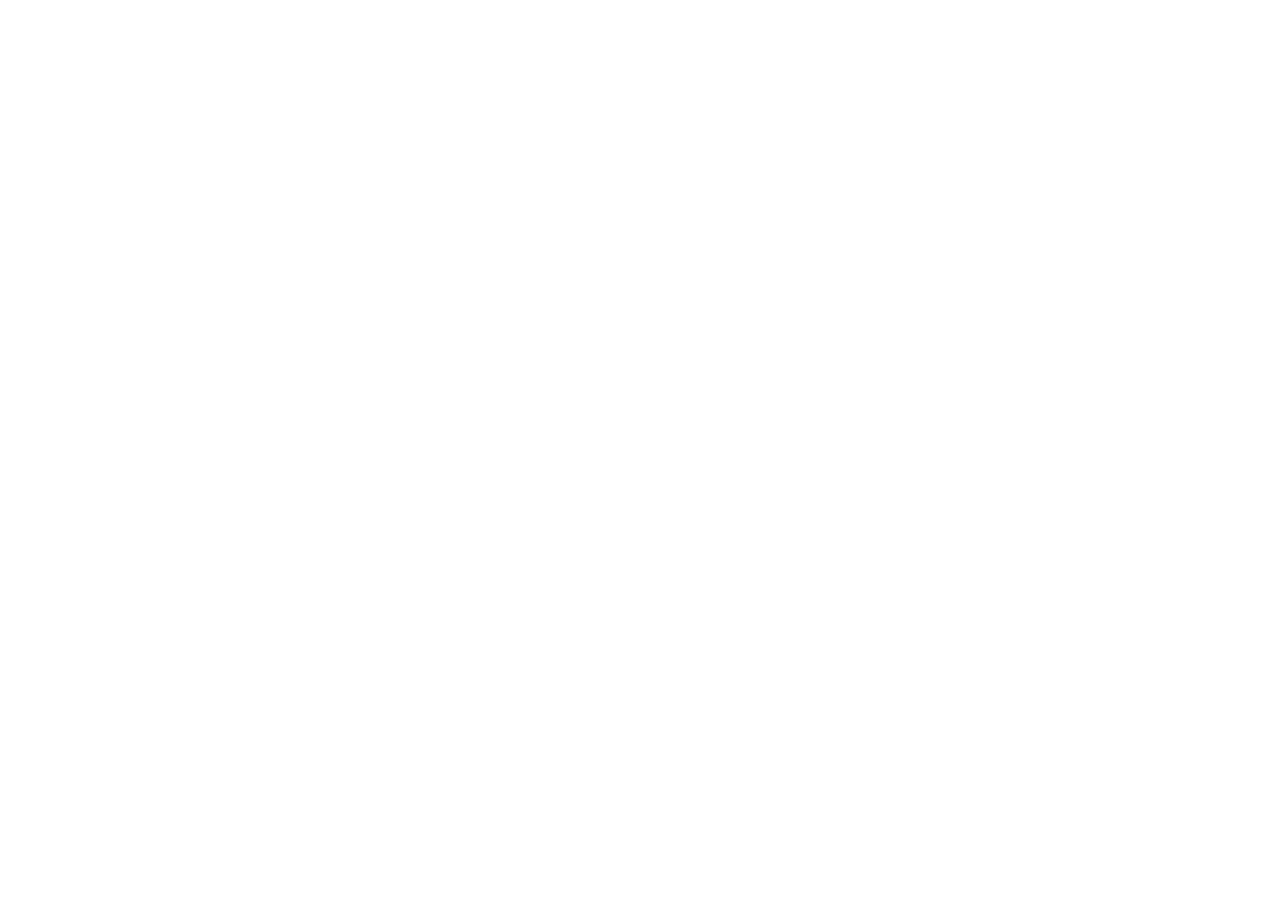
==== carRentals.html @ f55c1ff6 "Initial commit" ====
<!DOCTYPE html>
<html lang="en">
  <head>
    <meta charset="UTF-8" />
    <meta http-equiv="X-UA-Compatible" content="IE=edge" />
    <meta name="viewport" content="width=device-width, initial-scale=1.0" />
    <title>Car Rentals</title>
    <link
      href="https://cdn.jsdelivr.net/npm/bootstrap@5.3.0-alpha1/dist/css/bootstrap.min.css"
      rel="stylesheet"
      integrity="sha384-GLhlTQ8iRABdZLl6O3oVMWSktQOp6b7In1Zl3/Jr59b6EGGoI1aFkw7cmDA6j6gD"
      crossorigin="anonymous"
    />
  </head>
  <body>
    <script
      src="https://cdn.jsdelivr.net/npm/bootstrap@5.3.0-alpha1/dist/js/bootstrap.bundle.min.js"
      integrity="sha384-w76AqPfDkMBDXo30jS1Sgez6pr3x5MlQ1ZAGC+nuZB+EYdgRZgiwxhTBTkF7CXvN"
      crossorigin="anonymous"
    ></script>
  </body>
</html>
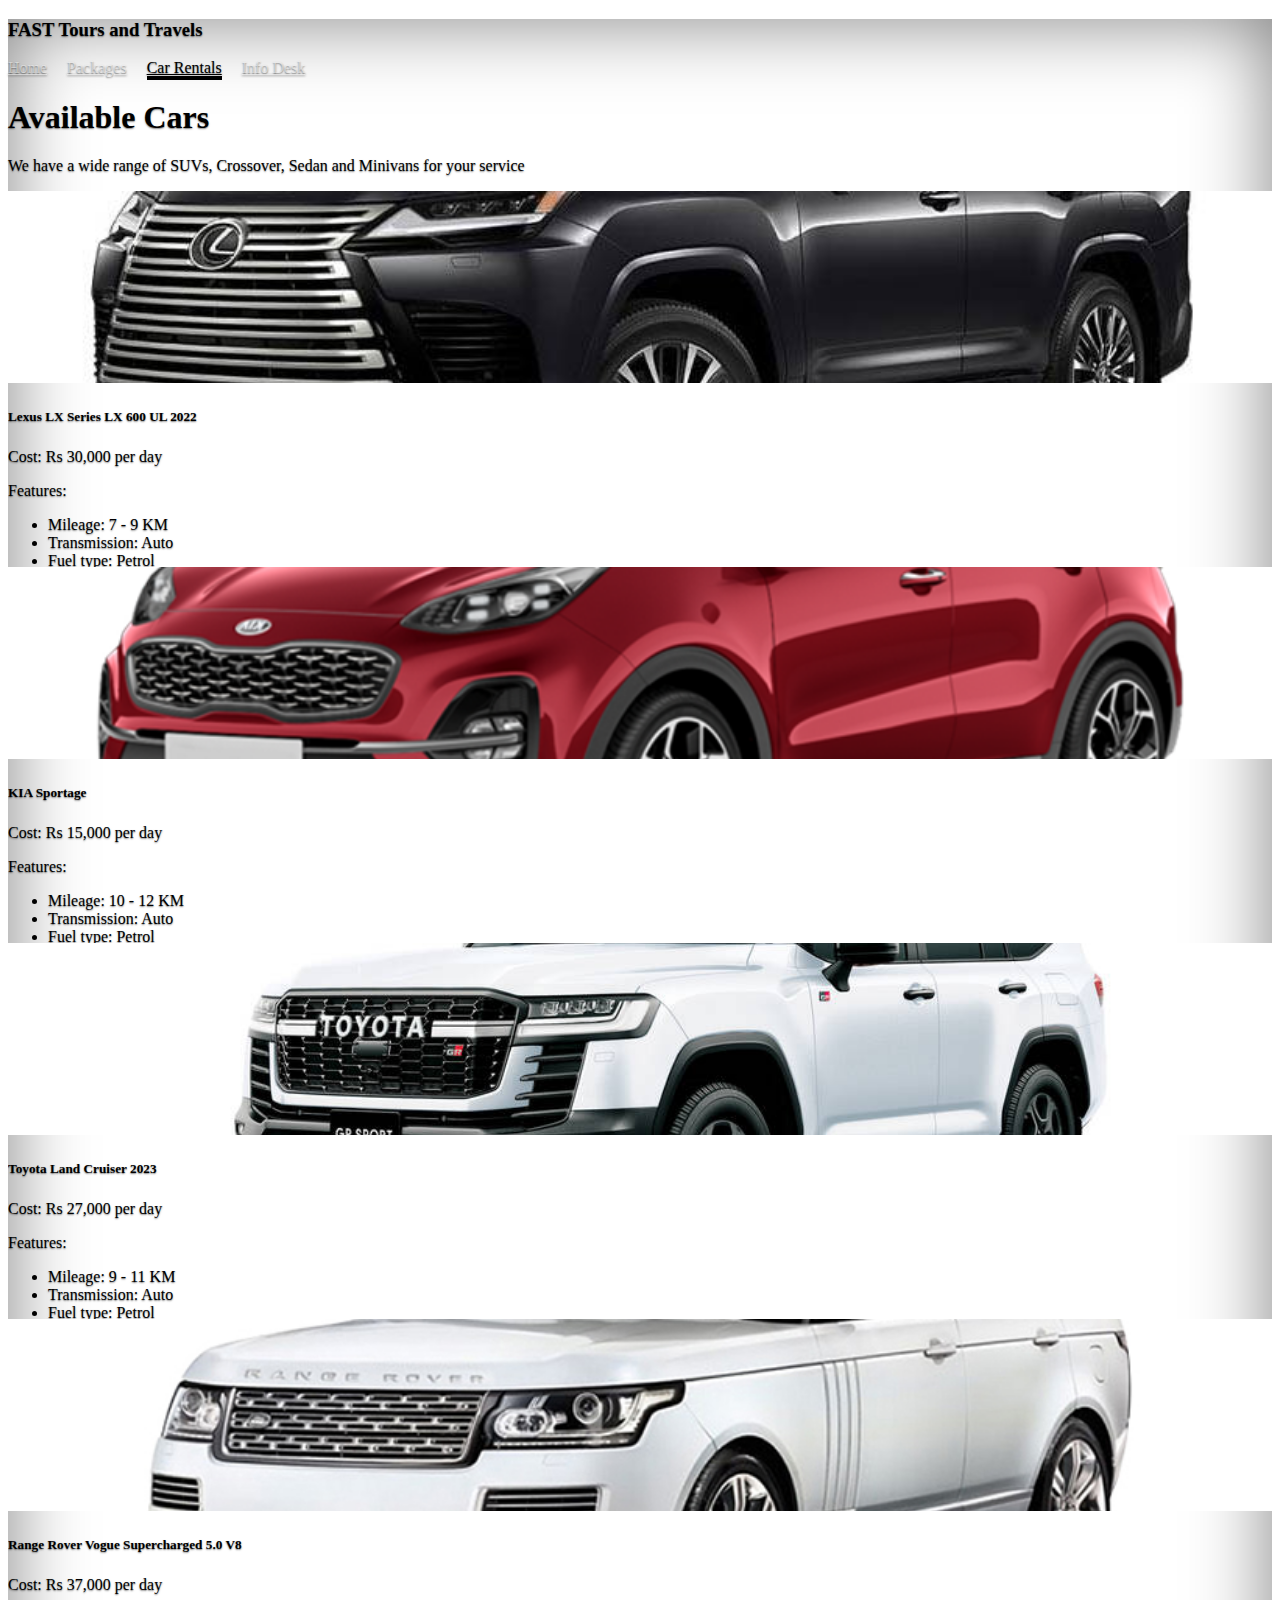
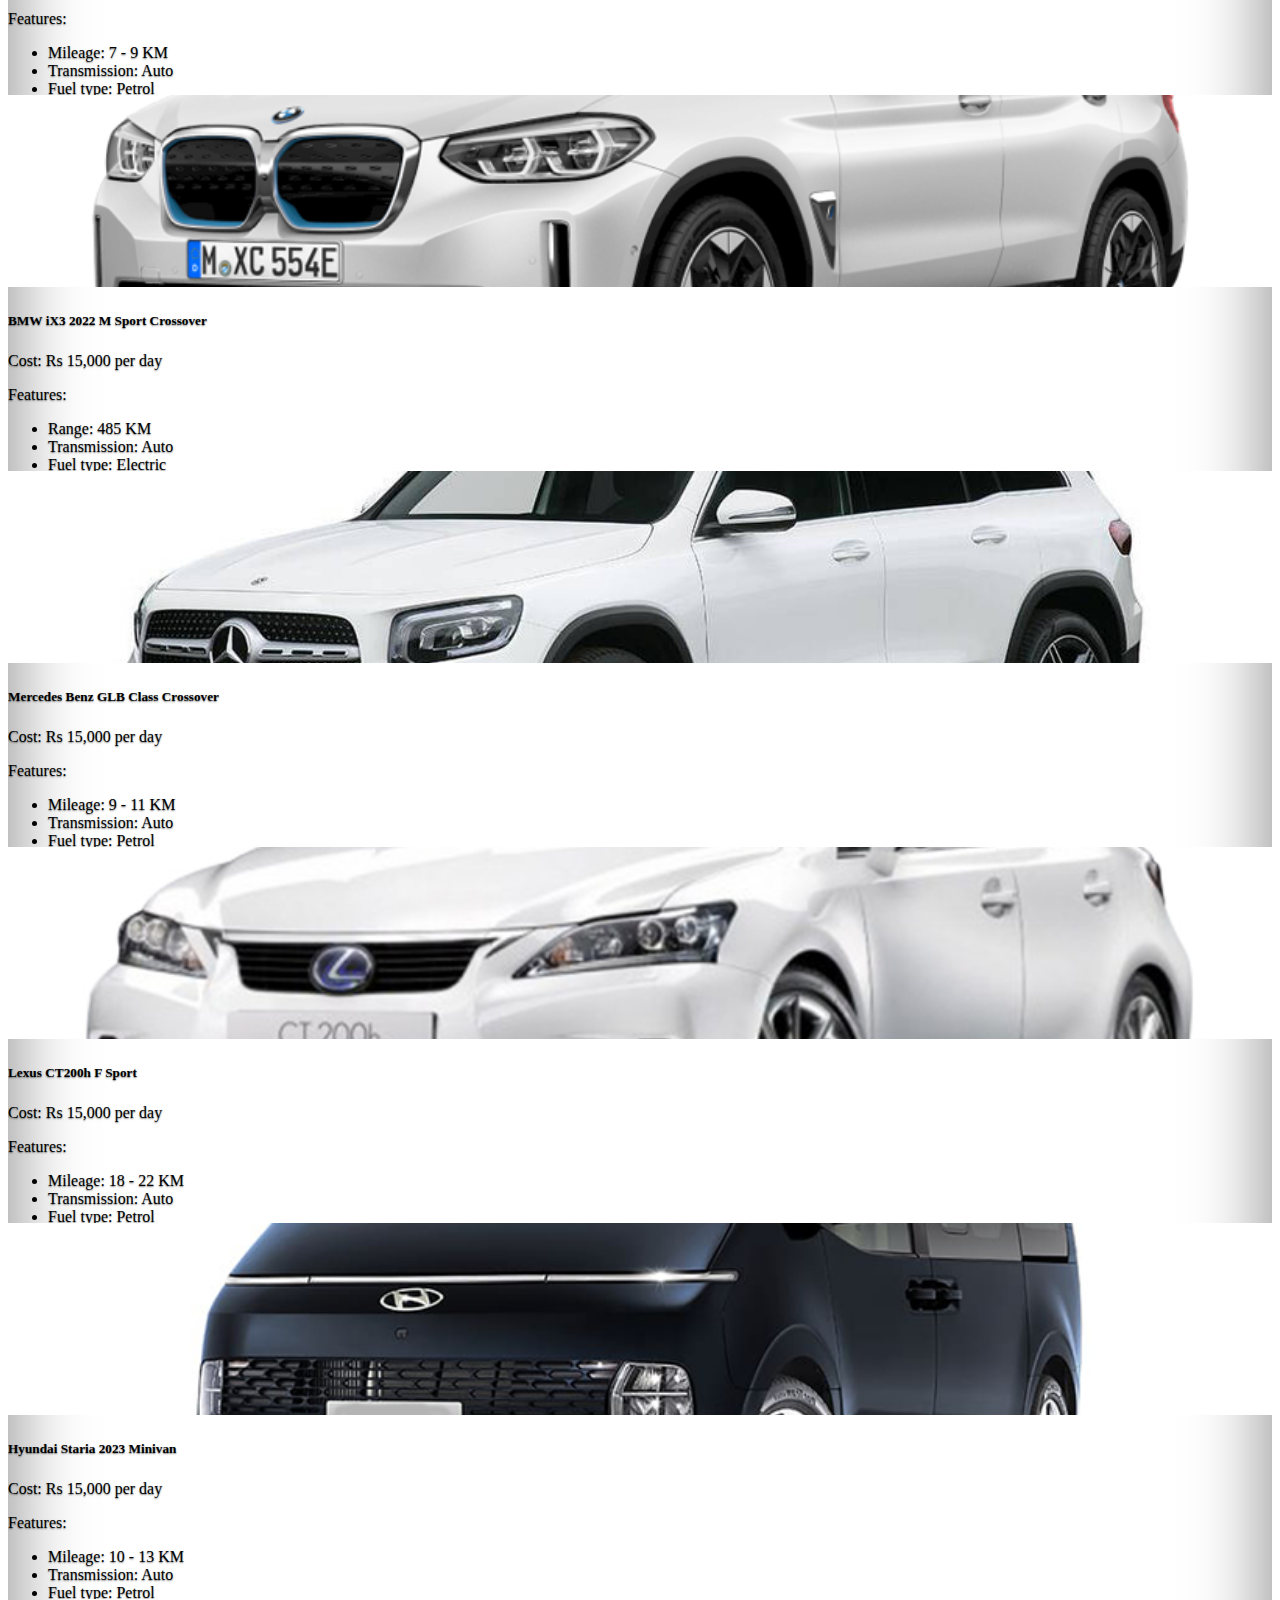
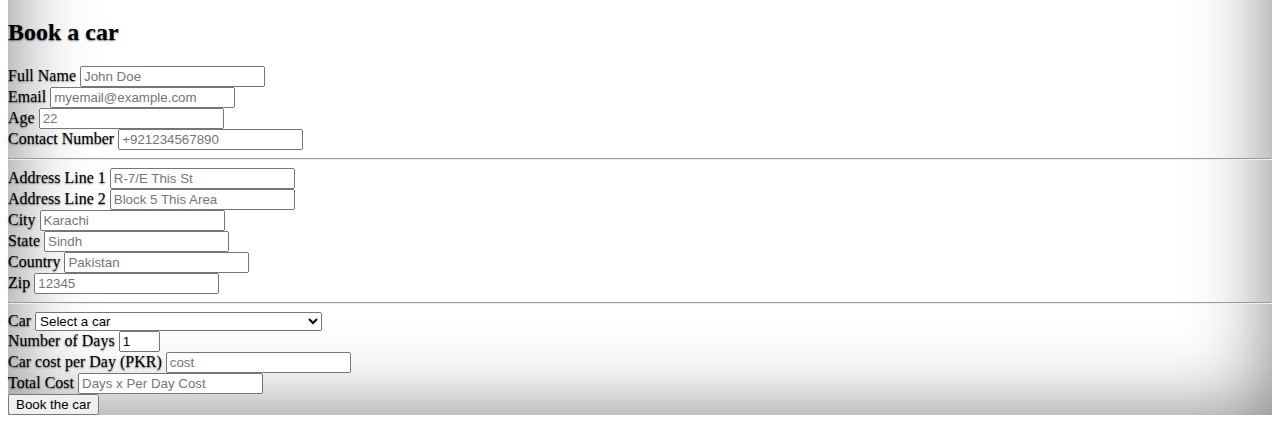
==== commit 0d0eed47: "project 1.0 complete" ====
--- a/carRentals.html
+++ b/carRentals.html
@@ -11,8 +11,556 @@
       integrity="sha384-GLhlTQ8iRABdZLl6O3oVMWSktQOp6b7In1Zl3/Jr59b6EGGoI1aFkw7cmDA6j6gD"
       crossorigin="anonymous"
     />
+    <link rel="stylesheet" href="index.css" />
+    <script src="carRentals.js"></script>
+    <style>
+      .nav-masthead {
+        color: rgb(0, 0, 0);
+      }
+
+      .nav-masthead .active {
+        color: rgb(0, 0, 0);
+        border-bottom-color: rgb(0, 0, 0);
+      }
+
+      /* Scrollbar */
+      ::-webkit-scrollbar {
+        width: 0.45rem;
+      }
+      ::-webkit-scrollbar-thumb {
+        background-color: rgba(27, 27, 27, 0.4);
+        border-radius: 3px;
+      }
+      ::-webkit-scrollbar-track {
+        background: transparent;
+      }
+
+      /* Chrome, Safari, Edge, Opera */
+      input::-webkit-outer-spin-button,
+      input::-webkit-inner-spin-button {
+        -webkit-appearance: none;
+      }
+
+      /* Firefox */
+      input[type="number"] {
+        -moz-appearance: textfield;
+      }
+
+      .card {
+        text-align: left;
+      }
+
+      .card-img-top {
+        width: 100%;
+        height: 15vw;
+        object-fit: cover;
+      }
+
+      .card-body {
+        height: 20vh;
+        overflow-y: scroll;
+      }
+    </style>
   </head>
-  <body>
+  <body class="text-center">
+    <!-- Navbar -->
+    <div
+      class="d-flex cover-container d-flex w-100 h-100 p-3 mx-auto flex-column"
+    >
+      <header class="mb-auto">
+        <div>
+          <h3 class="float-md-start mb-0">FAST Tours and Travels</h3>
+          <nav class="nav nav-masthead justify-content-center float-md-end">
+            <a
+              class="nav-link fw-bold py-1 px-0 text-dark"
+              aria-current="page"
+              href="index.html"
+              >Home</a
+            >
+            <a
+              class="nav-link fw-bold py-1 px-0 text-dark"
+              href="packageTours.html"
+              >Packages</a
+            >
+            <a
+              class="nav-link fw-bold py-1 px-0 text-dark active"
+              href="carRentals.html"
+              >Car Rentals</a
+            >
+            <a class="nav-link fw-bold py-1 px-0 text-dark" href="infoDesk.html"
+              >Info Desk</a
+            >
+          </nav>
+        </div>
+      </header>
+    </div>
+
+    <main>
+      <section class="py-5 text-center container">
+        <div class="row py-lg-5">
+          <div class="col-lg-6 col-md-8 mx-auto">
+            <h1 class="fw-light">Available Cars</h1>
+            <p class="lead text-muted">
+              We have a wide range of SUVs, Crossover, Sedan and Minivans for
+              your service
+            </p>
+          </div>
+        </div>
+      </section>
+
+      <div class="album py-5 bg-light">
+        <div class="container">
+          <div class="row row-cols-1 row-cols-sm-2 row-cols-md-4 g-3">
+            <!-- Lexus LX SUV -->
+            <div class="col">
+              <div class="card shadow-sm">
+                <img src="lexus_lx.jpg" class="card-img-top" alt="Marriott" />
+                <div class="card-body">
+                  <h5 class="card-title">Lexus LX Series LX 600 UL 2022</h5>
+                  <p>Cost: Rs 30,000 per day</p>
+                  Features:
+                  <div class="row">
+                    <div class="col">
+                      <ul>
+                        <li>Mileage: 7 - 9 KM</li>
+                        <li>Transmission: Auto</li>
+                        <li>Fuel type: Petrol</li>
+                        <li>Engine: 3400 cc</li>
+                        <li>Variant: AWD</li>
+                        <li>Max Speed: 180 KM/h</li>
+                        <li>Gearbox: 8-speed</li>
+                        <li>Fuel tank capacity: 80 Litres</li>
+                        <li>No of airbags: 9</li>
+                        <li>Seating Capacity: 5 persons</li>
+                      </ul>
+                    </div>
+                  </div>
+                </div>
+              </div>
+            </div>
+            <!-- Sportage SUV -->
+            <div class="col">
+              <div class="card shadow-sm">
+                <img
+                  src="kia_sportage.png"
+                  class="card-img-top"
+                  alt="Marriott"
+                />
+                <div class="card-body">
+                  <h5 class="card-title">KIA Sportage</h5>
+                  <p>Cost: Rs 15,000 per day</p>
+                  Features:
+                  <div class="row">
+                    <div class="col">
+                      <ul>
+                        <li>Mileage: 10 - 12 KM</li>
+                        <li>Transmission: Auto</li>
+                        <li>Fuel type: Petrol</li>
+                        <li>Engine: 2000 cc</li>
+                        <li>Variant: AWD</li>
+                        <li>Max Speed: 180 KM/h</li>
+                        <li>Gearbox: 6-speed</li>
+                        <li>Fuel tank capacity: 62 Litres</li>
+                        <li>No of airbags: 5</li>
+                        <li>Seating Capacity: 5 persons</li>
+                      </ul>
+                    </div>
+                  </div>
+                </div>
+              </div>
+            </div>
+            <!-- Land Cruiser SUV -->
+            <div class="col">
+              <div class="card shadow-sm">
+                <img
+                  src="land_cruiser.png"
+                  class="card-img-top"
+                  alt="Marriott"
+                />
+                <div class="card-body">
+                  <h5 class="card-title">Toyota Land Cruiser 2023</h5>
+                  <p>Cost: Rs 27,000 per day</p>
+                  Features:
+                  <div class="row">
+                    <div class="col">
+                      <ul>
+                        <li>Mileage: 9 - 11 KM</li>
+                        <li>Transmission: Auto</li>
+                        <li>Fuel type: Petrol</li>
+                        <li>Engine: 3444 cc</li>
+                        <li>Variant: ZX 3.5L Gasoline</li>
+                        <li>Max Speed: 240 KM/h</li>
+                        <li>Gearbox: 10-speed</li>
+                        <li>Fuel tank capacity: 110 Litres</li>
+                        <li>No of airbags: 13</li>
+                        <li>Seating Capacity: 7 persons</li>
+                      </ul>
+                    </div>
+                  </div>
+                </div>
+              </div>
+            </div>
+            <!-- Range Rover Vogue Supercharged SUV -->
+            <div class="col">
+              <div class="card shadow-sm">
+                <img
+                  src="range_rover.jpg"
+                  class="card-img-top"
+                  alt="Marriott"
+                />
+                <div class="card-body">
+                  <h5 class="card-title">
+                    Range Rover Vogue Supercharged 5.0 V8
+                  </h5>
+                  <p>Cost: Rs 37,000 per day</p>
+                  Features:
+                  <div class="row">
+                    <div class="col">
+                      <ul>
+                        <li>Mileage: 7 - 9 KM</li>
+                        <li>Transmission: Auto</li>
+                        <li>Fuel type: Petrol</li>
+                        <li>Engine: 5000 cc</li>
+                        <li>Variant: V8</li>
+                        <li>Max Speed: 240 KM/h</li>
+                        <li>Gearbox: 8-speed</li>
+                        <li>Fuel tank capacity: 105 Litres</li>
+                        <li>No of airbags: 10</li>
+                        <li>Seating Capacity: 7 persons</li>
+                      </ul>
+                    </div>
+                  </div>
+                </div>
+              </div>
+            </div>
+            <!-- BMW iX3 2022 M Sport Crossover -->
+            <div class="col">
+              <div class="card shadow-sm">
+                <img src="bmw_ix3.png" class="card-img-top" alt="Marriott" />
+                <div class="card-body">
+                  <h5 class="card-title">BMW iX3 2022 M Sport Crossover</h5>
+                  <p>Cost: Rs 15,000 per day</p>
+                  Features:
+                  <div class="row">
+                    <div class="col">
+                      <ul>
+                        <li>Range: 485 KM</li>
+                        <li>Transmission: Auto</li>
+                        <li>Fuel type: Electric</li>
+                        <li>Engine: 2000 cc</li>
+                        <li>Variant: M Sport Crossover</li>
+                        <li>Max Speed: 180 KM/h</li>
+                        <li>Charging time: 10 hrs</li>
+                        <li>Battery capacity: 73.8 kWh</li>
+                        <li>No of airbags: 5</li>
+                        <li>Seating Capacity: 6 persons</li>
+                      </ul>
+                    </div>
+                  </div>
+                </div>
+              </div>
+            </div>
+            <!-- Mercedes Benz GLB Class Crossover -->
+            <div class="col">
+              <div class="card shadow-sm">
+                <img
+                  src="mercedes_glb.jpg"
+                  class="card-img-top"
+                  alt="Marriott"
+                />
+                <div class="card-body">
+                  <h5 class="card-title">Mercedes Benz GLB Class Crossover</h5>
+                  <p>Cost: Rs 15,000 per day</p>
+                  Features:
+                  <div class="row">
+                    <div class="col">
+                      <ul>
+                        <li>Mileage: 9 - 11 KM</li>
+                        <li>Transmission: Auto</li>
+                        <li>Fuel type: Petrol</li>
+                        <li>Engine: 1332 cc</li>
+                        <li>Variant: 7 Seater</li>
+                        <li>Max Speed: 180 KM/h</li>
+                        <li>Gearbox: 7-speed</li>
+                        <li>Fuel tank capacity: 52 Litres</li>
+                        <li>No of airbags: 9</li>
+                        <li>Seating Capacity: 7 persons</li>
+                      </ul>
+                    </div>
+                  </div>
+                </div>
+              </div>
+            </div>
+            <!-- Lexus CT200h F Sport Hatchback -->
+            <div class="col">
+              <div class="card shadow-sm">
+                <img
+                  src="lexus_ct200h.jpg"
+                  class="card-img-top"
+                  alt="Marriott"
+                />
+                <div class="card-body">
+                  <h5 class="card-title">Lexus CT200h F Sport</h5>
+                  <p>Cost: Rs 15,000 per day</p>
+                  Features:
+                  <div class="row">
+                    <div class="col">
+                      <ul>
+                        <li>Mileage: 18 - 22 KM</li>
+                        <li>Transmission: Auto</li>
+                        <li>Fuel type: Petrol</li>
+                        <li>Engine: 1800 cc</li>
+                        <li>Variant: F Sport</li>
+                        <li>Max Speed: 180 KM/h</li>
+                        <li>Gearbox: 6-speed</li>
+                        <li>Fuel tank capacity: 45 Litres</li>
+                        <li>No of airbags: 8</li>
+                        <li>Seating Capacity: 5 persons</li>
+                      </ul>
+                    </div>
+                  </div>
+                </div>
+              </div>
+            </div>
+            <!-- Hyundai Staria 2023 Minivan -->
+            <div class="col">
+              <div class="card shadow-sm">
+                <img
+                  src="hyundai_staria.png"
+                  class="card-img-top"
+                  alt="Marriott"
+                />
+                <div class="card-body">
+                  <h5 class="card-title">Hyundai Staria 2023 Minivan</h5>
+                  <p>Cost: Rs 15,000 per day</p>
+                  Features:
+                  <div class="row">
+                    <div class="col">
+                      <ul>
+                        <li>Mileage: 10 - 13 KM</li>
+                        <li>Transmission: Auto</li>
+                        <li>Fuel type: Petrol</li>
+                        <li>Engine: 3500 cc</li>
+                        <li>Variant: HGS</li>
+                        <li>Max Speed: 210 KM/h</li>
+                        <li>Gearbox: 8-speed</li>
+                        <li>Fuel tank capacity: 75 Litres</li>
+                        <li>No of airbags: 6</li>
+                        <li>Seating Capacity: 11 persons</li>
+                      </ul>
+                    </div>
+                  </div>
+                </div>
+              </div>
+            </div>
+          </div>
+        </div>
+      </div>
+    </main>
+
+    <!-- Form -->
+    <div class="album py-5 bg-light">
+      <div class="container px-4 py-5">
+        <h2 class="pb-2 border-bottom">Book a car</h2>
+
+        <form class="row g-3 text-start" onsubmit="generateAlert()">
+          <div class="col-md-3">
+            <label for="fname" class="form-label">Full Name</label>
+            <input
+              type=""
+              class="form-control"
+              id="fname"
+              placeholder="John Doe"
+              required
+            />
+          </div>
+          <div class="col-md-3">
+            <label for="emailID" class="form-label">Email</label>
+            <input
+              type="email"
+              class="form-control"
+              id="emailID"
+              placeholder="myemail@example.com"
+              required
+            />
+          </div>
+          <div class="col-md-3">
+            <label for="age" class="form-label">Age</label>
+            <input
+              type="number"
+              min="18"
+              class="form-control"
+              id="age"
+              placeholder="22"
+              required
+            />
+          </div>
+          <div class="col-md-3">
+            <label for="contactNum" class="form-label">Contact Number</label>
+            <input
+              type="number"
+              min="0"
+              class="form-control"
+              id="contactNum"
+              placeholder="+921234567890"
+              required
+            />
+          </div>
+          <div class="mt-3">
+            <hr />
+          </div>
+
+          <div class="col-6">
+            <label for="inputAddress" class="form-label">Address Line 1</label>
+            <input
+              type="text"
+              class="form-control"
+              id="inputAddress"
+              placeholder="R-7/E This St"
+              required
+            />
+          </div>
+          <div class="col-6">
+            <label for="inputAddress2" class="form-label">Address Line 2</label>
+            <input
+              type="text"
+              class="form-control"
+              id="inputAddress2"
+              placeholder="Block 5 This Area"
+              required
+            />
+          </div>
+          <div class="col-md-3">
+            <label for="inputCity" class="form-label">City</label>
+            <input
+              type="text"
+              class="form-control"
+              id="inputCity"
+              placeholder="Karachi"
+              required
+            />
+          </div>
+          <div class="col-md-3">
+            <label for="inputState" class="form-label">State</label>
+            <input
+              type="text"
+              class="form-control"
+              id="inputState"
+              placeholder="Sindh"
+              required
+            />
+          </div>
+          <div class="col-md-3">
+            <label for="inputCountry" class="form-label">Country</label>
+            <input
+              type="text"
+              class="form-control"
+              id="inputCountry"
+              placeholder="Pakistan"
+              required
+            />
+          </div>
+          <div class="col-md-3">
+            <label for="inputZip" class="form-label">Zip</label>
+            <input
+              type="text"
+              class="form-control"
+              id="inputZip"
+              placeholder="12345"
+              required
+            />
+          </div>
+          <div class="mt-3">
+            <hr />
+          </div>
+          <div class="col-md-4">
+            <label for="car-select" class="form-label">Car</label>
+            <select
+              name="car-select"
+              id="car-select"
+              class="form-control"
+              onchange="changeCosts()"
+              required
+            >
+              <option value="-1" selected>Select a car</option>
+              <optgroup label="SUV">
+                <option value="Lexus LX Series LX 600 UL 2022">
+                  Lexus LX Series LX 600 UL 2022
+                </option>
+                <option value="KIA Sportage">Kia Sportage</option>
+                <option value="Toyota Land Cruiser 2023">
+                  Toyota Land Cruiser 2023
+                </option>
+                <option value=" Rover Vogue Supercharged 5.0 V8">
+                  Range Rover Vogue Supercharged 5.0 V8
+                </option>
+              </optgroup>
+              <optgroup label="Crossover">
+                <option value="BMW iX3 2022 M Sport">
+                  BMW iX3 2022 M Sport
+                </option>
+                <option value="Mercedes Benz GLB Class">
+                  Mercedes Benz GLB Class
+                </option>
+              </optgroup>
+              <optgroup label="Hatchback">
+                <option value="Lexus CT200h F Sport">
+                  Lexus CT200h F Sport
+                </option>
+              </optgroup>
+              <optgroup label="Minivan">
+                <option value="Hyundai Staria 2023 Minivan">
+                  Hyundai Staria 2023 Minivan
+                </option>
+              </optgroup>
+            </select>
+          </div>
+          <div class="col-md-2">
+            <label for="numDays" class="form-label">Number of Days</label>
+            <input
+              type="number"
+              class="form-control"
+              id="numDays"
+              min="1"
+              max="31"
+              value="1"
+              onkeyup="changeCosts()"
+              required
+            />
+          </div>
+          <div class="col-md-2">
+            <label for="pricepd" class="form-label"
+              >Car cost per Day (PKR)</label
+            >
+            <input
+              id="pricepd"
+              type="number"
+              class="form-control"
+              min="1"
+              placeholder="cost"
+              readonly
+            />
+          </div>
+          <div class="col-md-4">
+            <label for="totalCost" class="form-label">Total Cost</label>
+            <input
+              type="number"
+              class="form-control"
+              id="totalCost"
+              min="1"
+              placeholder="Days x Per Day Cost"
+              readonly
+            />
+          </div>
+          <div class="col-12">
+            <button id="bookTour" type="submit" class="btn btn-primary">
+              Book the car
+            </button>
+          </div>
+        </form>
+      </div>
+    </div>
+
     <script
       src="https://cdn.jsdelivr.net/npm/bootstrap@5.3.0-alpha1/dist/js/bootstrap.bundle.min.js"
       integrity="sha384-w76AqPfDkMBDXo30jS1Sgez6pr3x5MlQ1ZAGC+nuZB+EYdgRZgiwxhTBTkF7CXvN"
--- a/index.css
+++ b/index.css
@@ -0,0 +1,36 @@
+/* Custom default button */
+.btn-light,
+.btn-light:hover,
+.btn-light:focus {
+  color: #333;
+  text-shadow: none;
+}
+
+body {
+  text-shadow: 0 .05rem .1rem rgba(0, 0, 0, .5);
+  box-shadow: inset 0 0 5rem rgba(0, 0, 0, .5);
+
+}
+
+.cover-container {
+  max-width: 42em;
+}
+
+.nav-masthead .nav-link {
+  color: rgba(255, 255, 255, .5);
+  border-bottom: .25rem solid transparent;
+}
+
+.nav-masthead .nav-link:hover,
+.nav-masthead .nav-link:focus {
+  border-bottom-color: rgba(255, 255, 255, .25);
+}
+
+.nav-masthead .nav-link+.nav-link {
+  margin-left: 1rem;
+}
+
+.nav-masthead .active {
+  color: #fff;
+  border-bottom-color: #fff;
+}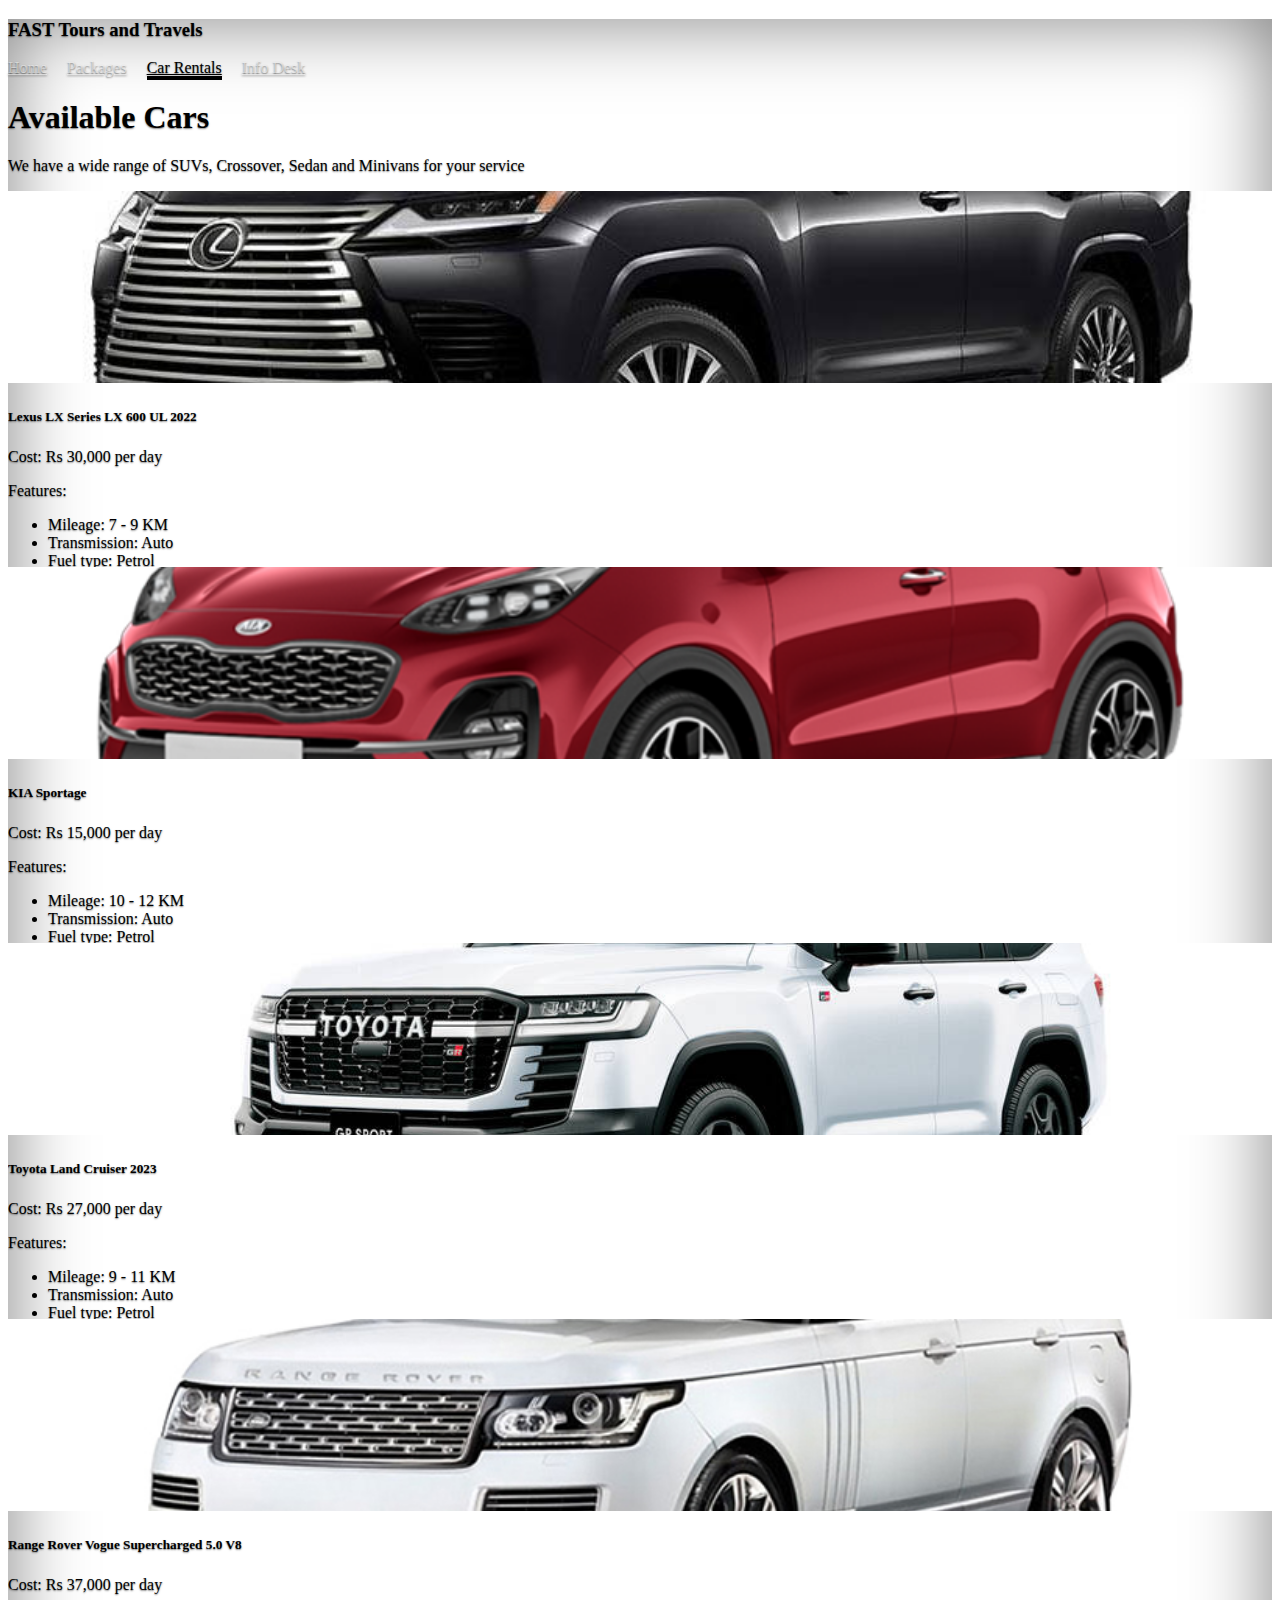
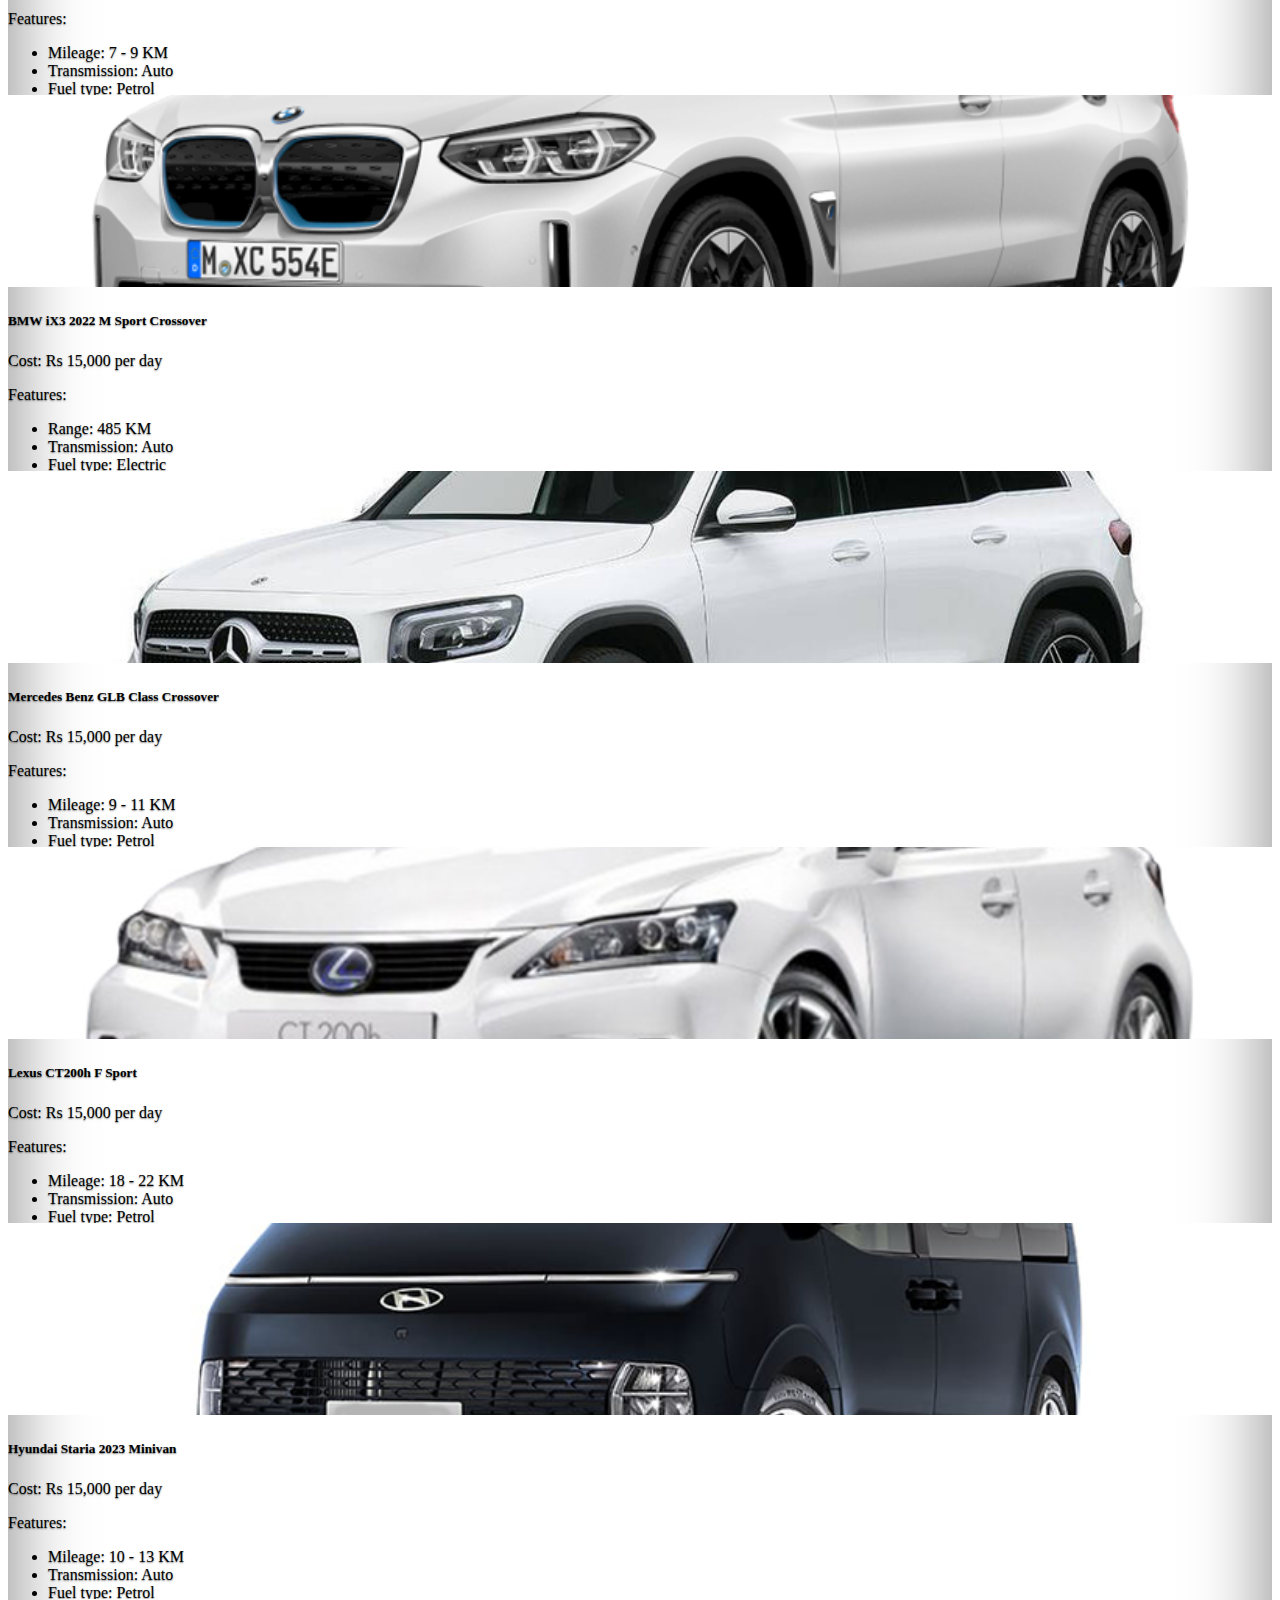
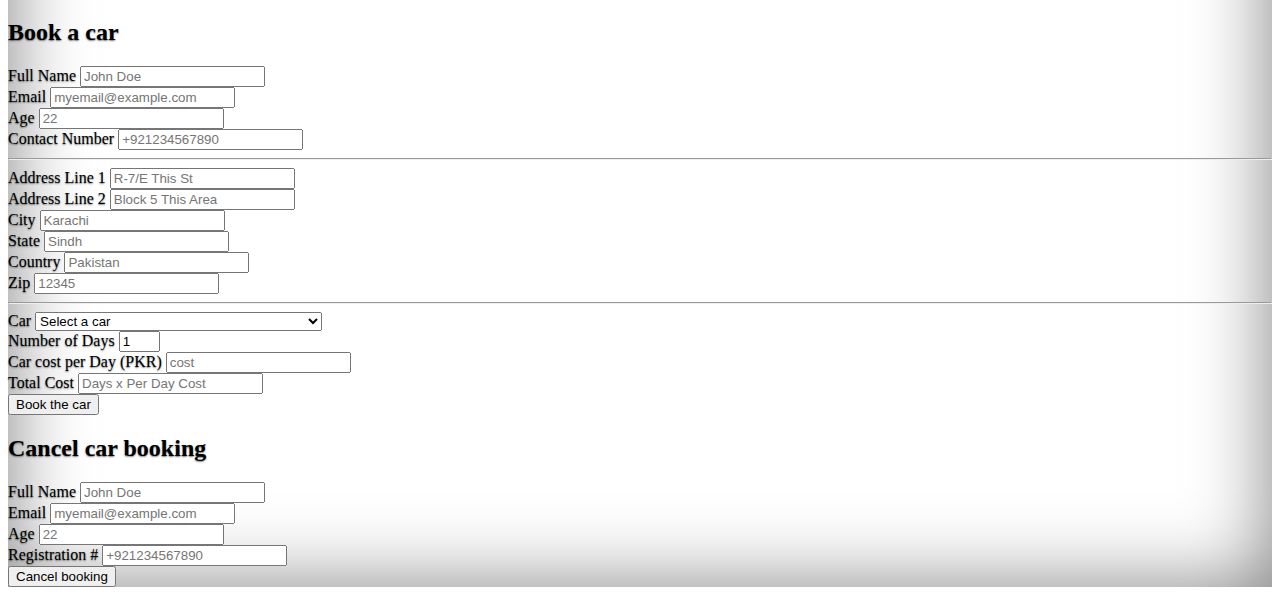
==== commit eb740d88: "added cancel form" ====
--- a/carRentals.html
+++ b/carRentals.html
@@ -11,8 +11,8 @@
       integrity="sha384-GLhlTQ8iRABdZLl6O3oVMWSktQOp6b7In1Zl3/Jr59b6EGGoI1aFkw7cmDA6j6gD"
       crossorigin="anonymous"
     />
-    <link rel="stylesheet" href="index.css" />
-    <script src="carRentals.js"></script>
+    <link rel="stylesheet" href="styles/index.css" />
+    <script src="scripts/carRentals.js"></script>
     <style>
       .nav-masthead {
         color: rgb(0, 0, 0);
@@ -44,6 +44,7 @@
       /* Firefox */
       input[type="number"] {
         -moz-appearance: textfield;
+        appearance: textfield;
       }
 
       .card {
@@ -114,7 +115,11 @@
             <!-- Lexus LX SUV -->
             <div class="col">
               <div class="card shadow-sm">
-                <img src="lexus_lx.jpg" class="card-img-top" alt="Marriott" />
+                <img
+                  src="assets/cars/lexus_lx.jpg"
+                  class="card-img-top"
+                  alt="Marriott"
+                />
                 <div class="card-body">
                   <h5 class="card-title">Lexus LX Series LX 600 UL 2022</h5>
                   <p>Cost: Rs 30,000 per day</p>
@@ -142,7 +147,7 @@
             <div class="col">
               <div class="card shadow-sm">
                 <img
-                  src="kia_sportage.png"
+                  src="assets/cars/kia_sportage.png"
                   class="card-img-top"
                   alt="Marriott"
                 />
@@ -173,7 +178,7 @@
             <div class="col">
               <div class="card shadow-sm">
                 <img
-                  src="land_cruiser.png"
+                  src="assets/cars/land_cruiser.png"
                   class="card-img-top"
                   alt="Marriott"
                 />
@@ -204,7 +209,7 @@
             <div class="col">
               <div class="card shadow-sm">
                 <img
-                  src="range_rover.jpg"
+                  src="assets/cars/range_rover.jpg"
                   class="card-img-top"
                   alt="Marriott"
                 />
@@ -236,7 +241,11 @@
             <!-- BMW iX3 2022 M Sport Crossover -->
             <div class="col">
               <div class="card shadow-sm">
-                <img src="bmw_ix3.png" class="card-img-top" alt="Marriott" />
+                <img
+                  src="assets/cars/bmw_ix3.png"
+                  class="card-img-top"
+                  alt="Marriott"
+                />
                 <div class="card-body">
                   <h5 class="card-title">BMW iX3 2022 M Sport Crossover</h5>
                   <p>Cost: Rs 15,000 per day</p>
@@ -264,7 +273,7 @@
             <div class="col">
               <div class="card shadow-sm">
                 <img
-                  src="mercedes_glb.jpg"
+                  src="assets/cars/mercedes_glb.jpg"
                   class="card-img-top"
                   alt="Marriott"
                 />
@@ -295,7 +304,7 @@
             <div class="col">
               <div class="card shadow-sm">
                 <img
-                  src="lexus_ct200h.jpg"
+                  src="assets/cars/lexus_ct200h.jpg"
                   class="card-img-top"
                   alt="Marriott"
                 />
@@ -326,7 +335,7 @@
             <div class="col">
               <div class="card shadow-sm">
                 <img
-                  src="hyundai_staria.png"
+                  src="assets/cars/hyundai_staria.png"
                   class="card-img-top"
                   alt="Marriott"
                 />
@@ -561,6 +570,63 @@
       </div>
     </div>
 
+    <!-- Form -->
+    <div class="album py-5 bg-light">
+      <div class="container px-4 py-5">
+        <h2 class="pb-2 border-bottom">Cancel car booking</h2>
+
+        <form class="row g-3 text-start" onsubmit="generateCancelAlert()">
+          <div class="col-md-3">
+            <label for="fname" class="form-label">Full Name</label>
+            <input
+              type=""
+              class="form-control"
+              id="fname"
+              placeholder="John Doe"
+              required
+            />
+          </div>
+          <div class="col-md-3">
+            <label for="emailID" class="form-label">Email</label>
+            <input
+              type="email"
+              class="form-control"
+              id="emailID"
+              placeholder="myemail@example.com"
+              required
+            />
+          </div>
+          <div class="col-md-3">
+            <label for="age" class="form-label">Age</label>
+            <input
+              type="number"
+              min="18"
+              class="form-control"
+              id="age"
+              placeholder="22"
+              required
+            />
+          </div>
+          <div class="col-md-3">
+            <label for="registration" class="form-label">Registration #</label>
+            <input
+              type="number"
+              min="0"
+              class="form-control"
+              id="registration"
+              placeholder="+921234567890"
+              required
+            />
+          </div>
+          <div class="col-12">
+            <button id="bookTour" type="submit" class="btn btn-primary">
+              Cancel booking
+            </button>
+          </div>
+        </form>
+      </div>
+    </div>
+
     <script
       src="https://cdn.jsdelivr.net/npm/bootstrap@5.3.0-alpha1/dist/js/bootstrap.bundle.min.js"
       integrity="sha384-w76AqPfDkMBDXo30jS1Sgez6pr3x5MlQ1ZAGC+nuZB+EYdgRZgiwxhTBTkF7CXvN"
--- a/styles/index.css
+++ b/styles/index.css
@@ -0,0 +1,36 @@
+/* Custom default button */
+.btn-light,
+.btn-light:hover,
+.btn-light:focus {
+  color: #333;
+  text-shadow: none;
+}
+
+body {
+  text-shadow: 0 .05rem .1rem rgba(0, 0, 0, .5);
+  box-shadow: inset 0 0 5rem rgba(0, 0, 0, .5);
+
+}
+
+.cover-container {
+  max-width: 42em;
+}
+
+.nav-masthead .nav-link {
+  color: rgba(255, 255, 255, .5);
+  border-bottom: .25rem solid transparent;
+}
+
+.nav-masthead .nav-link:hover,
+.nav-masthead .nav-link:focus {
+  border-bottom-color: rgba(255, 255, 255, .25);
+}
+
+.nav-masthead .nav-link+.nav-link {
+  margin-left: 1rem;
+}
+
+.nav-masthead .active {
+  color: #fff;
+  border-bottom-color: #fff;
+}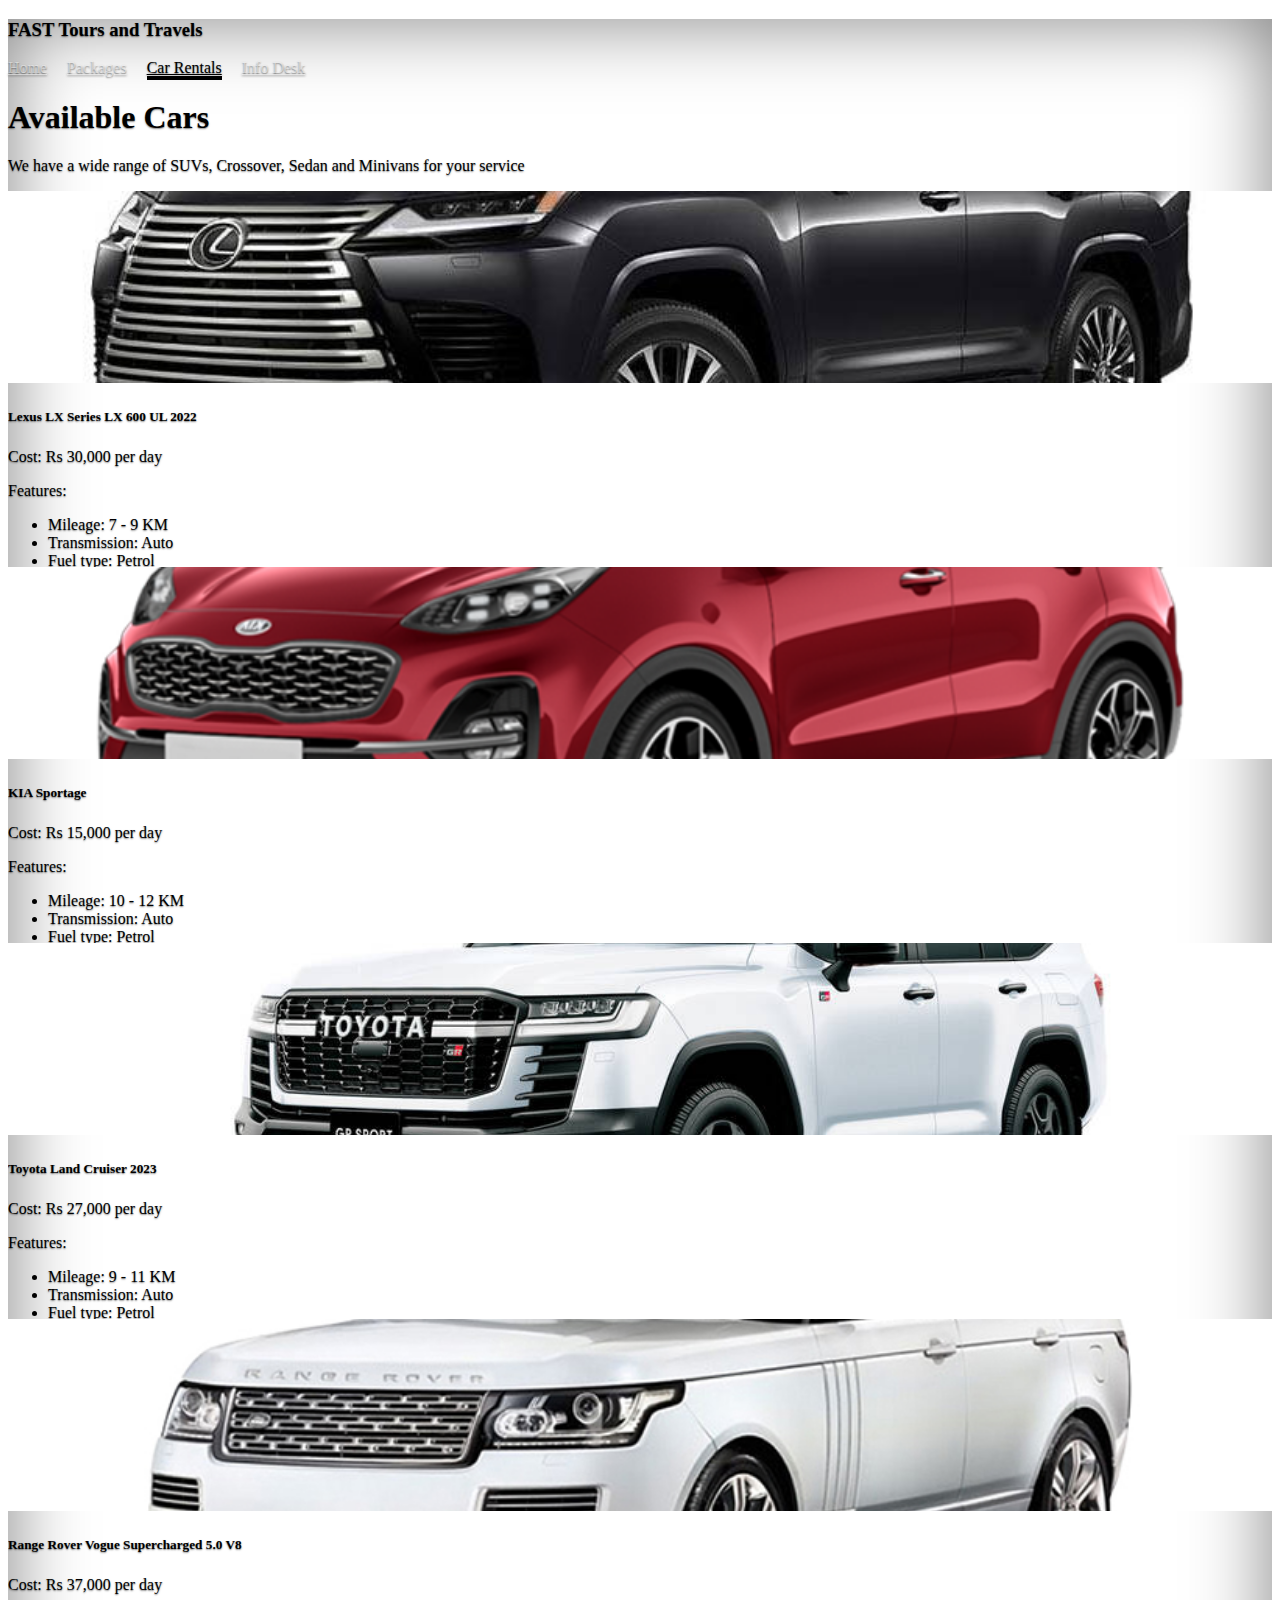
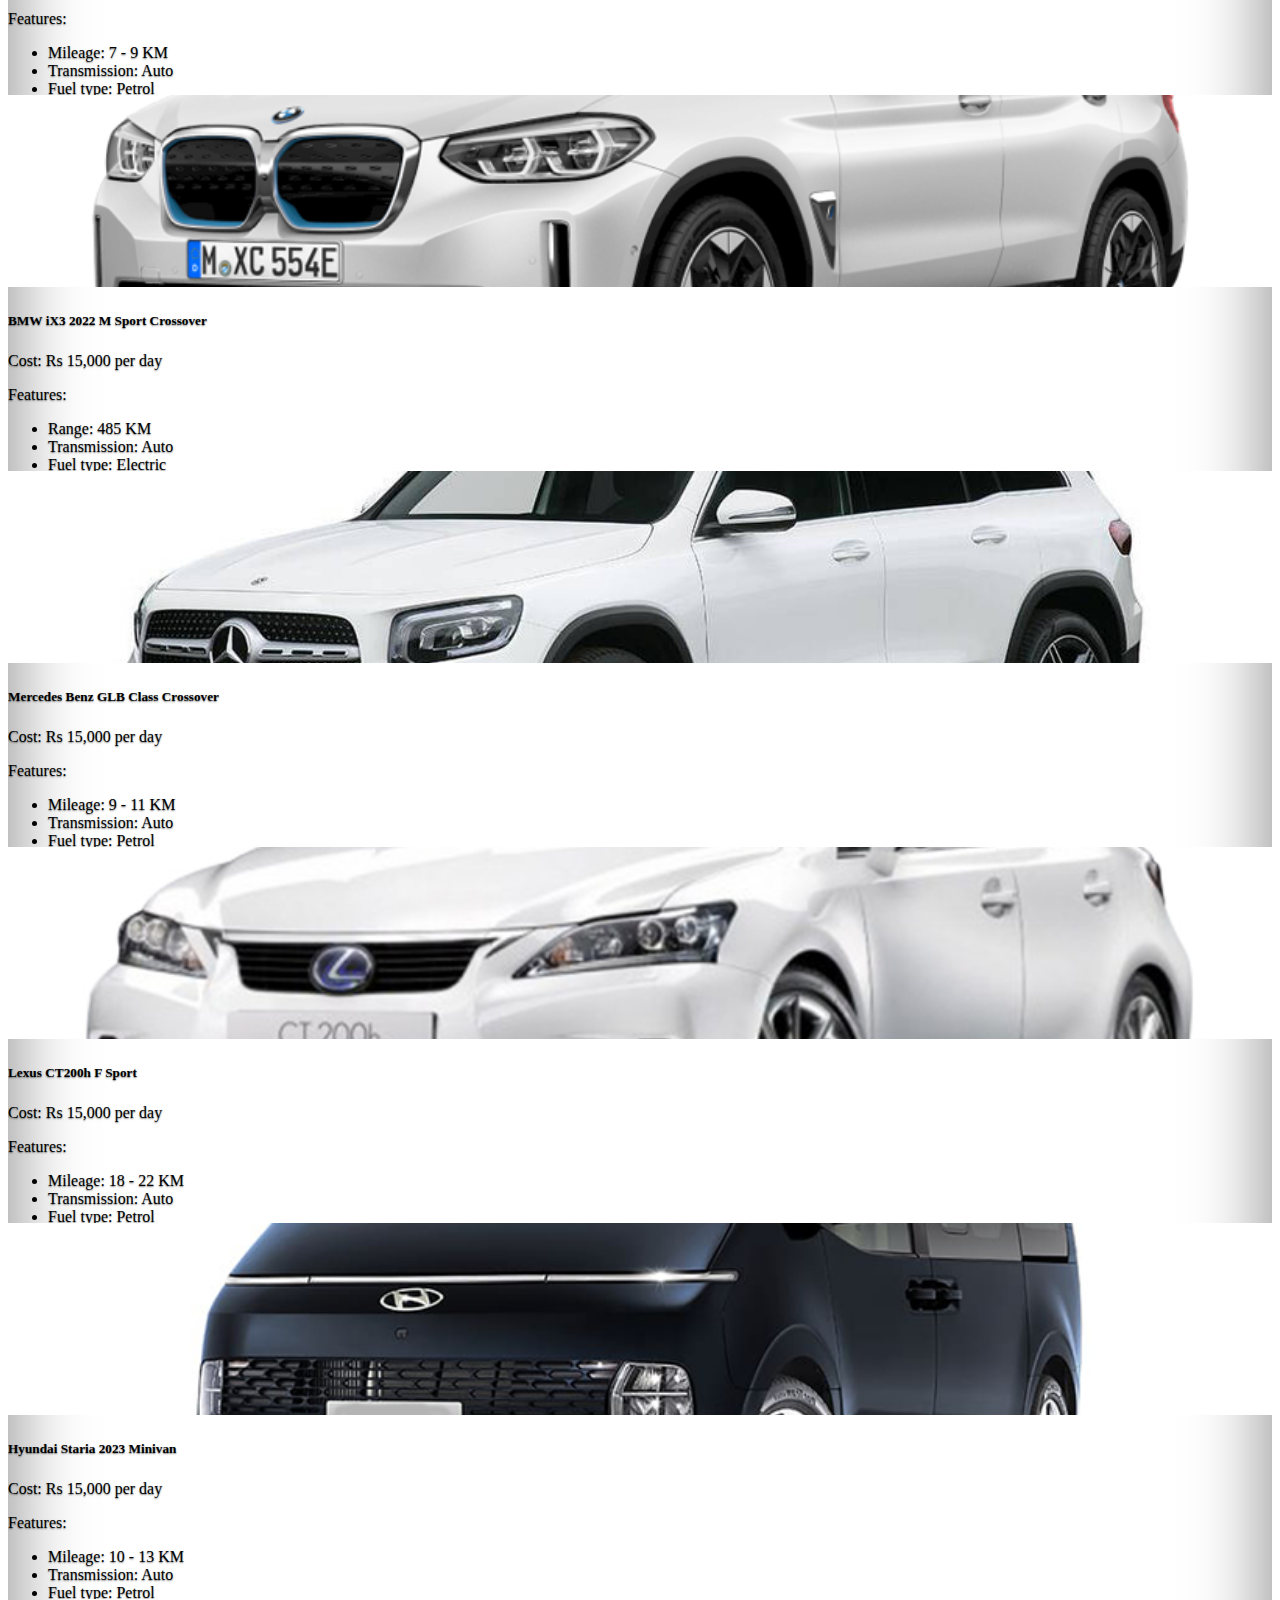
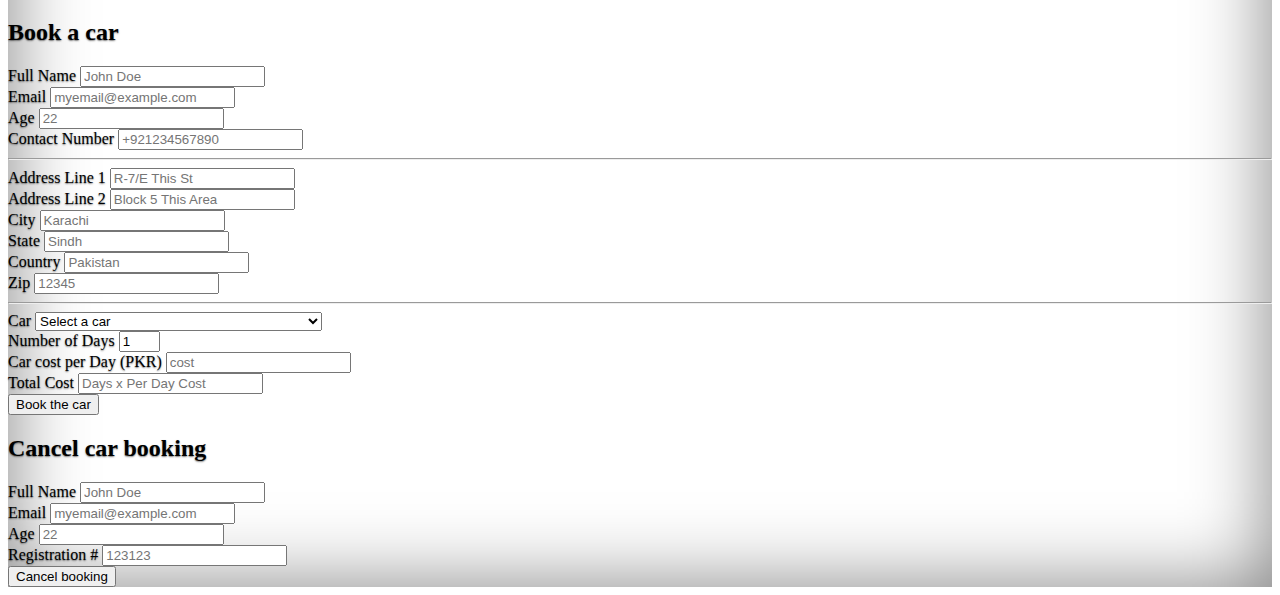
==== commit f07981af: "tiny change" ====
--- a/carRentals.html
+++ b/carRentals.html
@@ -614,7 +614,7 @@
               min="0"
               class="form-control"
               id="registration"
-              placeholder="+921234567890"
+              placeholder="123123"
               required
             />
           </div>
